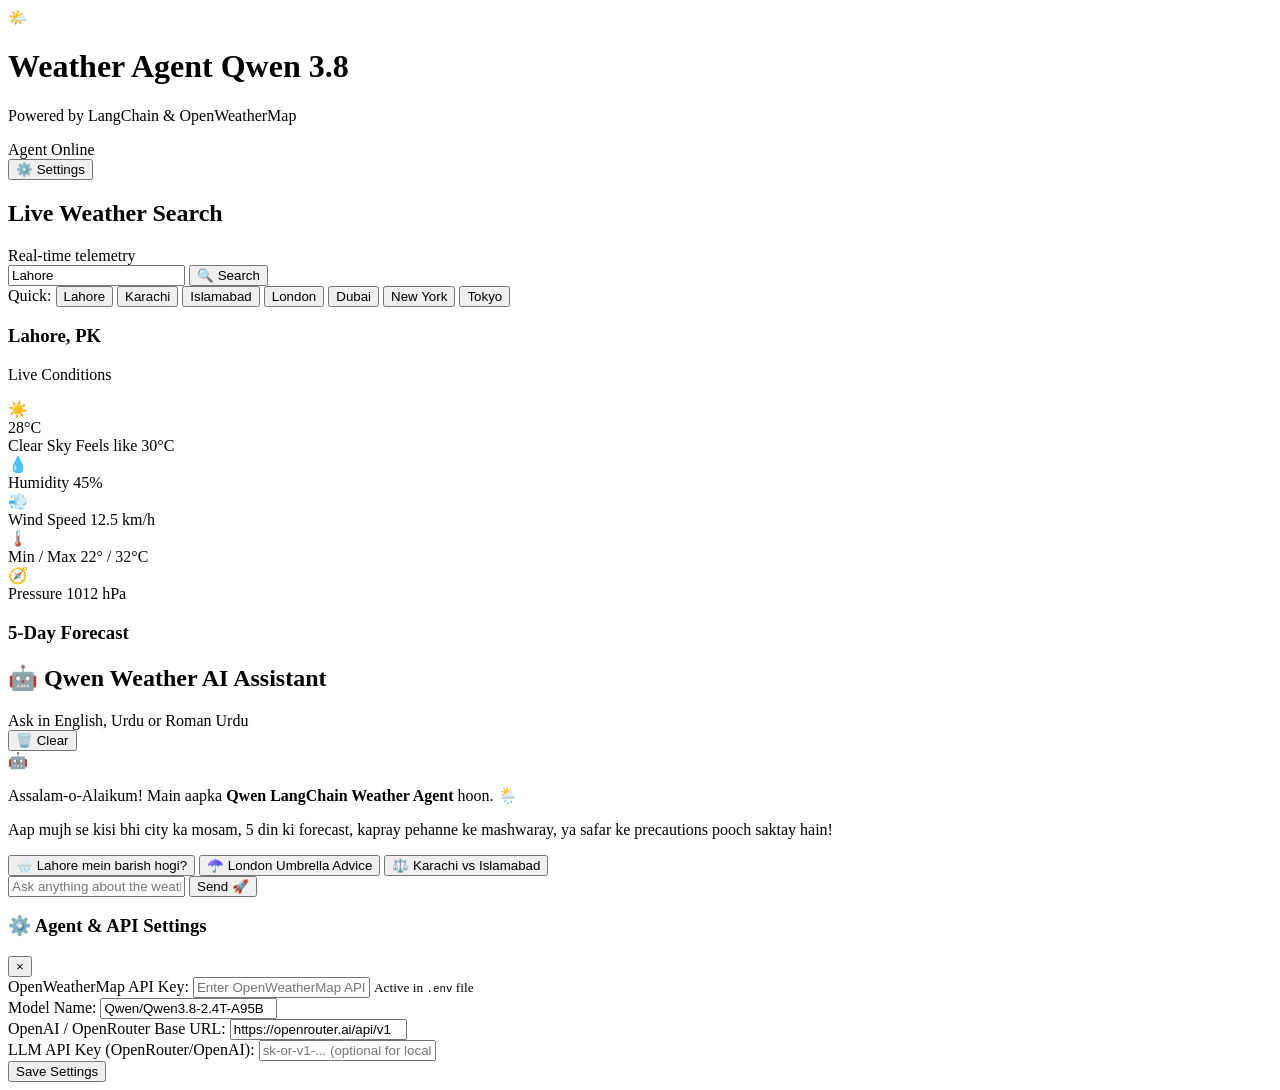
==== templates/index.html @ 20cf4dba "Add Weather Agent application files" ====
<!DOCTYPE html>
<html lang="en">
<head>
    <meta charset="UTF-8">
    <meta name="viewport" content="width=device-width, initial-scale=1.0">
    <title>🌦️ Qwen LangChain Weather Agent</title>
    <meta name="description" content="Intelligent Weather Agent powered by Qwen LLM and LangChain with OpenWeatherMap live data">
    <link rel="preconnect" href="https://fonts.googleapis.com">
    <link rel="preconnect" href="https://fonts.gstatic.com" crossorigin>
    <link href="https://fonts.googleapis.com/css2?family=Outfit:wght@300;400;500;600;700;800&family=Plus+Jakarta+Sans:wght@400;500;600;700&display=swap" rel="stylesheet">
    <link rel="stylesheet" href="style.css">
</head>
<body>
    <div class="ambient-glow glow-1"></div>
    <div class="ambient-glow glow-2"></div>
    <div class="ambient-glow glow-3"></div>

    <div class="app-container">
        <!-- Header -->
        <header class="app-header">
            <div class="logo-group">
                <div class="logo-icon">🌤️</div>
                <div class="logo-text">
                    <h1>Weather Agent <span class="badge">Qwen 3.8</span></h1>
                    <p>Powered by LangChain & OpenWeatherMap</p>
                </div>
            </div>
            <div class="header-actions">
                <div class="status-indicator online">
                    <span class="pulse-dot"></span>
                    <span class="status-text">Agent Online</span>
                </div>
                <button id="configBtn" class="btn-icon" title="API Configuration">⚙️ Settings</button>
            </div>
        </header>

        <!-- Main Layout: Grid with Dashboard & AI Chat -->
        <main class="main-grid">
            <!-- Left Column: Live Weather Explorer -->
            <section class="weather-panel glass-card">
                <div class="panel-header">
                    <h2>Live Weather Search</h2>
                    <span class="subtext">Real-time telemetry</span>
                </div>

                <!-- Search Input -->
                <div class="search-box">
                    <input type="text" id="cityInput" placeholder="Enter city name (e.g. Lahore, Karachi, London)..." value="Lahore">
                    <button id="searchBtn" class="btn-primary">
                        <span class="btn-icon-inner">🔍</span> Search
                    </button>
                </div>

                <!-- Quick City Tags -->
                <div class="quick-cities">
                    <span class="quick-label">Quick:</span>
                    <button class="city-chip" data-city="Lahore">Lahore</button>
                    <button class="city-chip" data-city="Karachi">Karachi</button>
                    <button class="city-chip" data-city="Islamabad">Islamabad</button>
                    <button class="city-chip" data-city="London">London</button>
                    <button class="city-chip" data-city="Dubai">Dubai</button>
                    <button class="city-chip" data-city="New York">New York</button>
                    <button class="city-chip" data-city="Tokyo">Tokyo</button>
                </div>

                <!-- Current Weather Card -->
                <div id="currentWeatherCard" class="weather-hero-card">
                    <div class="hero-top">
                        <div>
                            <h3 id="cityName">Lahore, PK</h3>
                            <p id="weatherTime">Live Conditions</p>
                        </div>
                        <div class="weather-emoji-big" id="weatherIcon">☀️</div>
                    </div>

                    <div class="hero-temp-row">
                        <div class="big-temp" id="tempDisplay">28°<span class="unit">C</span></div>
                        <div class="temp-meta">
                            <span class="condition-badge" id="conditionText">Clear Sky</span>
                            <span class="feels-like" id="feelsLikeText">Feels like 30°C</span>
                        </div>
                    </div>

                    <!-- Metrics Grid -->
                    <div class="metrics-grid">
                        <div class="metric-item">
                            <span class="metric-icon">💧</span>
                            <div class="metric-info">
                                <span class="label">Humidity</span>
                                <span class="value" id="humidityVal">45%</span>
                            </div>
                        </div>
                        <div class="metric-item">
                            <span class="metric-icon">💨</span>
                            <div class="metric-info">
                                <span class="label">Wind Speed</span>
                                <span class="value" id="windVal">12.5 km/h</span>
                            </div>
                        </div>
                        <div class="metric-item">
                            <span class="metric-icon">🌡️</span>
                            <div class="metric-info">
                                <span class="label">Min / Max</span>
                                <span class="value" id="minMaxVal">22° / 32°C</span>
                            </div>
                        </div>
                        <div class="metric-item">
                            <span class="metric-icon">🧭</span>
                            <div class="metric-info">
                                <span class="label">Pressure</span>
                                <span class="value" id="pressureVal">1012 hPa</span>
                            </div>
                        </div>
                    </div>
                </div>

                <!-- 5-Day Forecast -->
                <div class="forecast-section">
                    <h3>5-Day Forecast</h3>
                    <div class="forecast-list" id="forecastList">
                        <!-- Populated by JS -->
                    </div>
                </div>
            </section>

            <!-- Right Column: Qwen LangChain Agent Chat -->
            <section class="agent-panel glass-card">
                <div class="panel-header chat-header">
                    <div>
                        <h2>🤖 Qwen Weather AI Assistant</h2>
                        <span class="subtext">Ask in English, Urdu or Roman Urdu</span>
                    </div>
                    <button id="clearChatBtn" class="btn-ghost" title="Clear Conversation">🗑️ Clear</button>
                </div>

                <!-- Chat History Messages -->
                <div class="chat-messages" id="chatMessages">
                    <div class="message ai-message">
                        <div class="avatar">🤖</div>
                        <div class="message-content">
                            <p>Assalam-o-Alaikum! Main aapka <strong>Qwen LangChain Weather Agent</strong> hoon. 🌦️</p>
                            <p>Aap mujh se kisi bhi city ka mosam, 5 din ki forecast, kapray pehanne ke mashwaray, ya safar ke precautions pooch saktay hain!</p>
                            <div class="suggested-prompts">
                                <button class="prompt-chip" data-prompt="Lahore ka mosam kaisa hai aur kya barish hogi?">🌧️ Lahore mein barish hogi?</button>
                                <button class="prompt-chip" data-prompt="Should I carry an umbrella in London today?">☂️ London Umbrella Advice</button>
                                <button class="prompt-chip" data-prompt="Karachi aur Islamabad ke mosam ka comparison karein">⚖️ Karachi vs Islamabad</button>
                            </div>
                        </div>
                    </div>
                </div>

                <!-- Chat Input Form -->
                <form id="chatForm" class="chat-input-container">
                    <input type="text" id="agentInput" placeholder="Ask anything about the weather (e.g., 'What should I wear today in Lahore?')..." autocomplete="off">
                    <button type="submit" id="sendBtn" class="btn-send">
                        <span>Send</span> 🚀
                    </button>
                </form>
            </section>
        </main>
    </div>

    <!-- Settings Modal -->
    <div id="settingsModal" class="modal-overlay hidden">
        <div class="modal-card glass-card">
            <div class="modal-header">
                <h3>⚙️ Agent & API Settings</h3>
                <button id="closeModalBtn" class="btn-close">&times;</button>
            </div>
            <div class="modal-body">
                <div class="form-group">
                    <label for="modalWeatherKey">OpenWeatherMap API Key:</label>
                    <input type="text" id="modalWeatherKey" placeholder="Enter OpenWeatherMap API Key">
                    <small class="hint">Active in <code>.env</code> file</small>
                </div>
                <div class="form-group">
                    <label for="modalModelName">Model Name:</label>
                    <input type="text" id="modalModelName" value="Qwen/Qwen3.8-2.4T-A95B">
                </div>
                <div class="form-group">
                    <label for="modalBaseUrl">OpenAI / OpenRouter Base URL:</label>
                    <input type="text" id="modalBaseUrl" value="https://openrouter.ai/api/v1">
                </div>
                <div class="form-group">
                    <label for="modalApiKey">LLM API Key (OpenRouter/OpenAI):</label>
                    <input type="password" id="modalApiKey" placeholder="sk-or-v1-... (optional for local mode)">
                </div>
            </div>
            <div class="modal-footer">
                <button id="saveSettingsBtn" class="btn-primary">Save Settings</button>
            </div>
        </div>
    </div>

    <script src="app.js"></script>
</body>
</html>
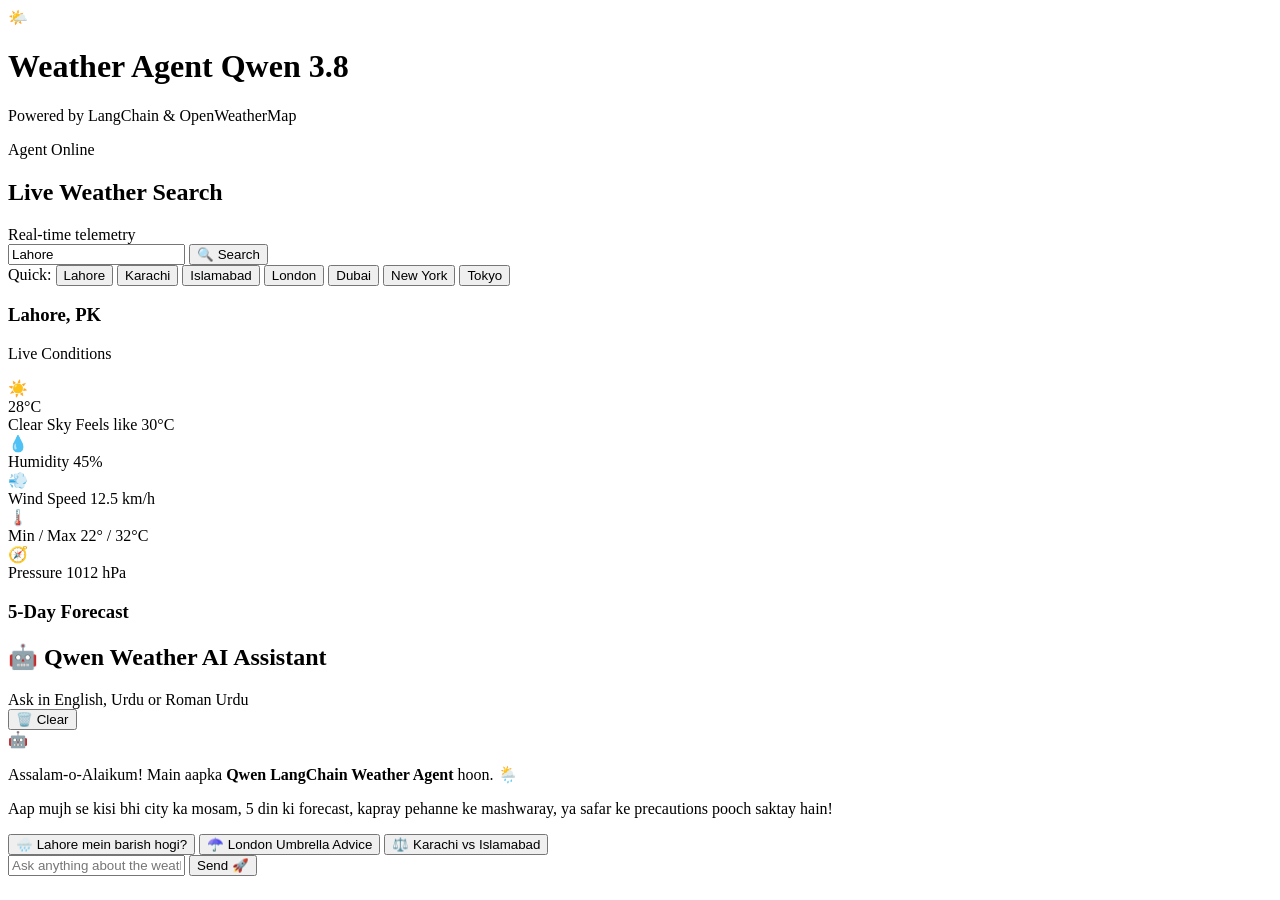
==== commit 74213e09: "feat: Remove settings modal, hard-code API key, add smart chat intent detection (greetings, general " ====
--- a/templates/index.html
+++ b/templates/index.html
@@ -30,7 +30,6 @@
                     <span class="pulse-dot"></span>
                     <span class="status-text">Agent Online</span>
                 </div>
-                <button id="configBtn" class="btn-icon" title="API Configuration">⚙️ Settings</button>
             </div>
         </header>
 
@@ -160,37 +159,6 @@
         </main>
     </div>
 
-    <!-- Settings Modal -->
-    <div id="settingsModal" class="modal-overlay hidden">
-        <div class="modal-card glass-card">
-            <div class="modal-header">
-                <h3>⚙️ Agent & API Settings</h3>
-                <button id="closeModalBtn" class="btn-close">&times;</button>
-            </div>
-            <div class="modal-body">
-                <div class="form-group">
-                    <label for="modalWeatherKey">OpenWeatherMap API Key:</label>
-                    <input type="text" id="modalWeatherKey" placeholder="Enter OpenWeatherMap API Key">
-                    <small class="hint">Active in <code>.env</code> file</small>
-                </div>
-                <div class="form-group">
-                    <label for="modalModelName">Model Name:</label>
-                    <input type="text" id="modalModelName" value="Qwen/Qwen3.8-2.4T-A95B">
-                </div>
-                <div class="form-group">
-                    <label for="modalBaseUrl">OpenAI / OpenRouter Base URL:</label>
-                    <input type="text" id="modalBaseUrl" value="https://openrouter.ai/api/v1">
-                </div>
-                <div class="form-group">
-                    <label for="modalApiKey">LLM API Key (OpenRouter/OpenAI):</label>
-                    <input type="password" id="modalApiKey" placeholder="sk-or-v1-... (optional for local mode)">
-                </div>
-            </div>
-            <div class="modal-footer">
-                <button id="saveSettingsBtn" class="btn-primary">Save Settings</button>
-            </div>
-        </div>
-    </div>
 
     <script src="app.js"></script>
 </body>
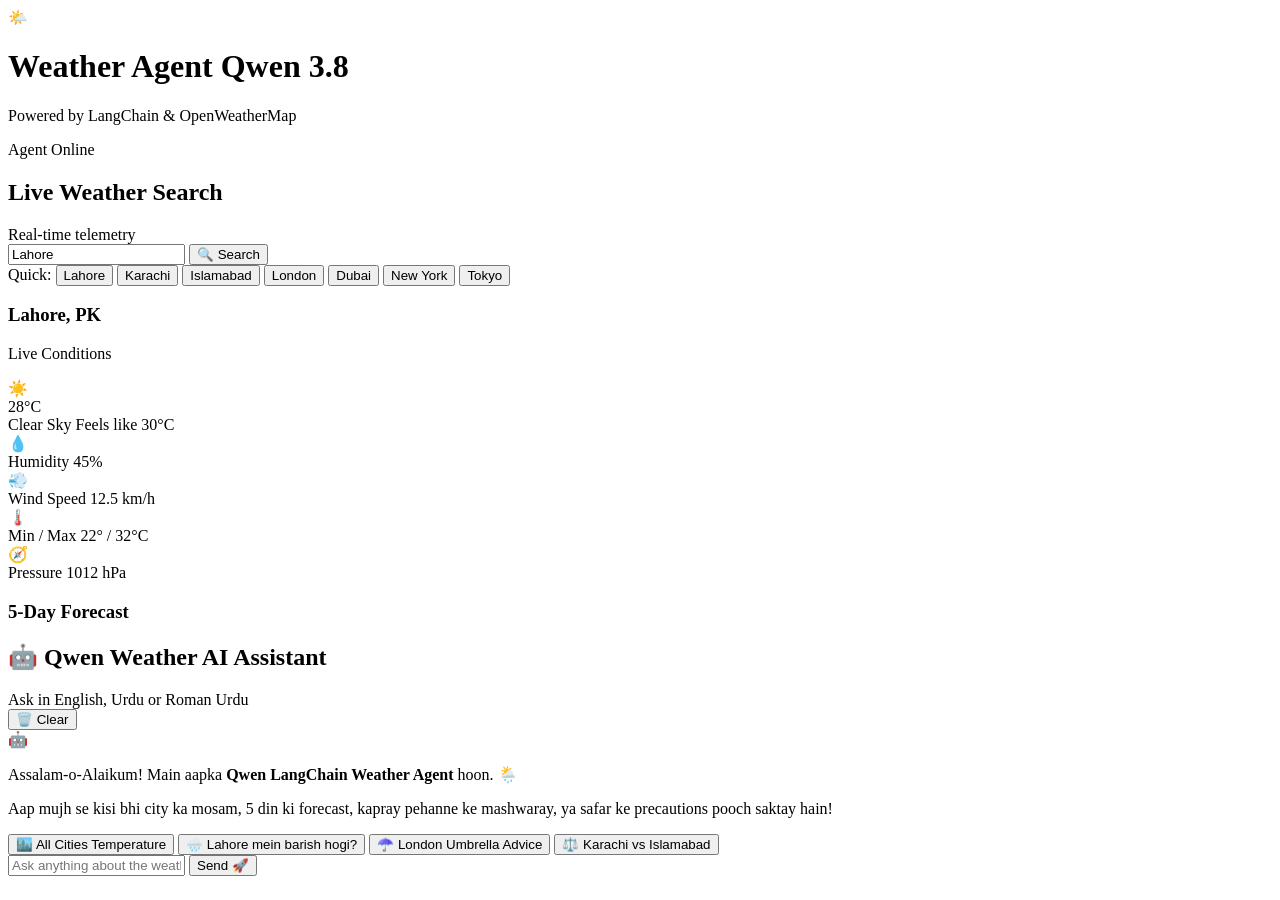
==== commit 29a72576: "Fix syntax errors, add multi-city resolution, typo correction, and all-Pakistan cities support" ====
--- a/templates/index.html
+++ b/templates/index.html
@@ -140,6 +140,7 @@
                             <p>Assalam-o-Alaikum! Main aapka <strong>Qwen LangChain Weather Agent</strong> hoon. 🌦️</p>
                             <p>Aap mujh se kisi bhi city ka mosam, 5 din ki forecast, kapray pehanne ke mashwaray, ya safar ke precautions pooch saktay hain!</p>
                             <div class="suggested-prompts">
+                                <button class="prompt-chip" data-prompt="Cities ka temperature bataye">🏙️ All Cities Temperature</button>
                                 <button class="prompt-chip" data-prompt="Lahore ka mosam kaisa hai aur kya barish hogi?">🌧️ Lahore mein barish hogi?</button>
                                 <button class="prompt-chip" data-prompt="Should I carry an umbrella in London today?">☂️ London Umbrella Advice</button>
                                 <button class="prompt-chip" data-prompt="Karachi aur Islamabad ke mosam ka comparison karein">⚖️ Karachi vs Islamabad</button>
